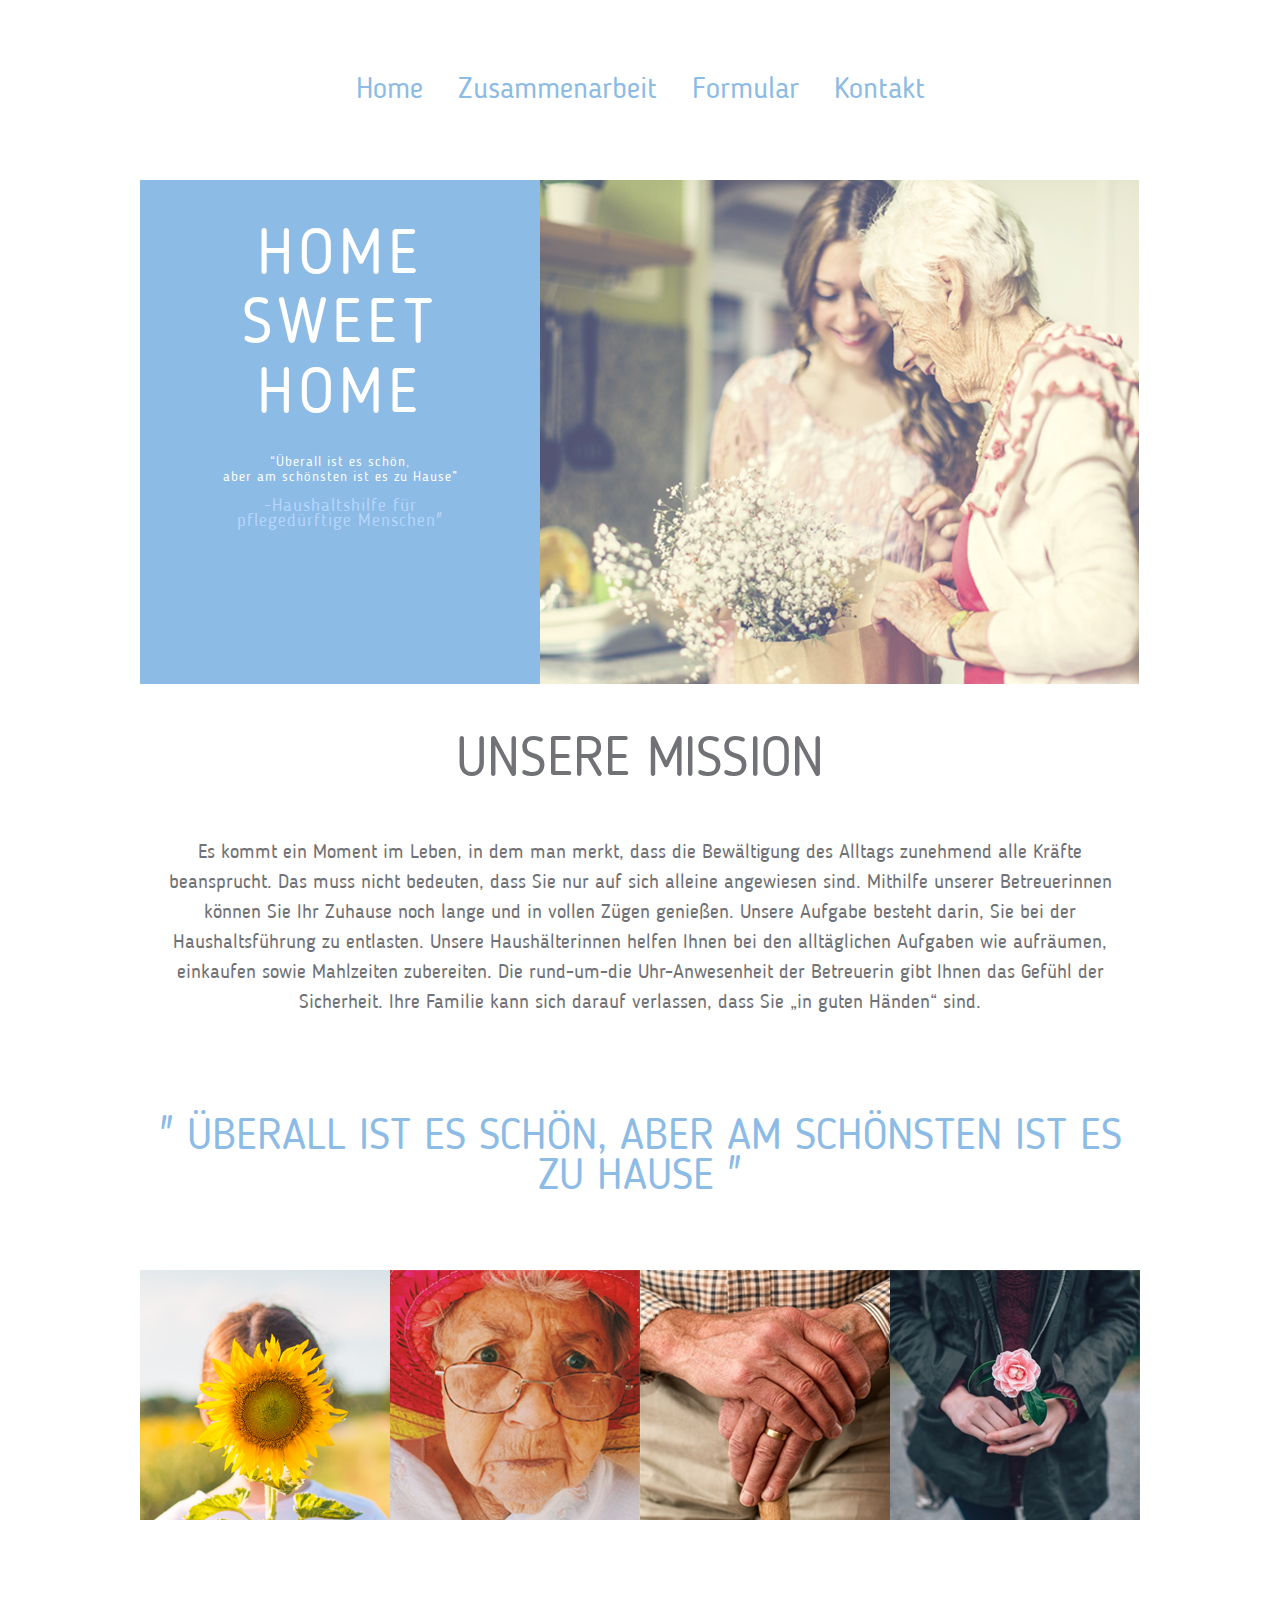
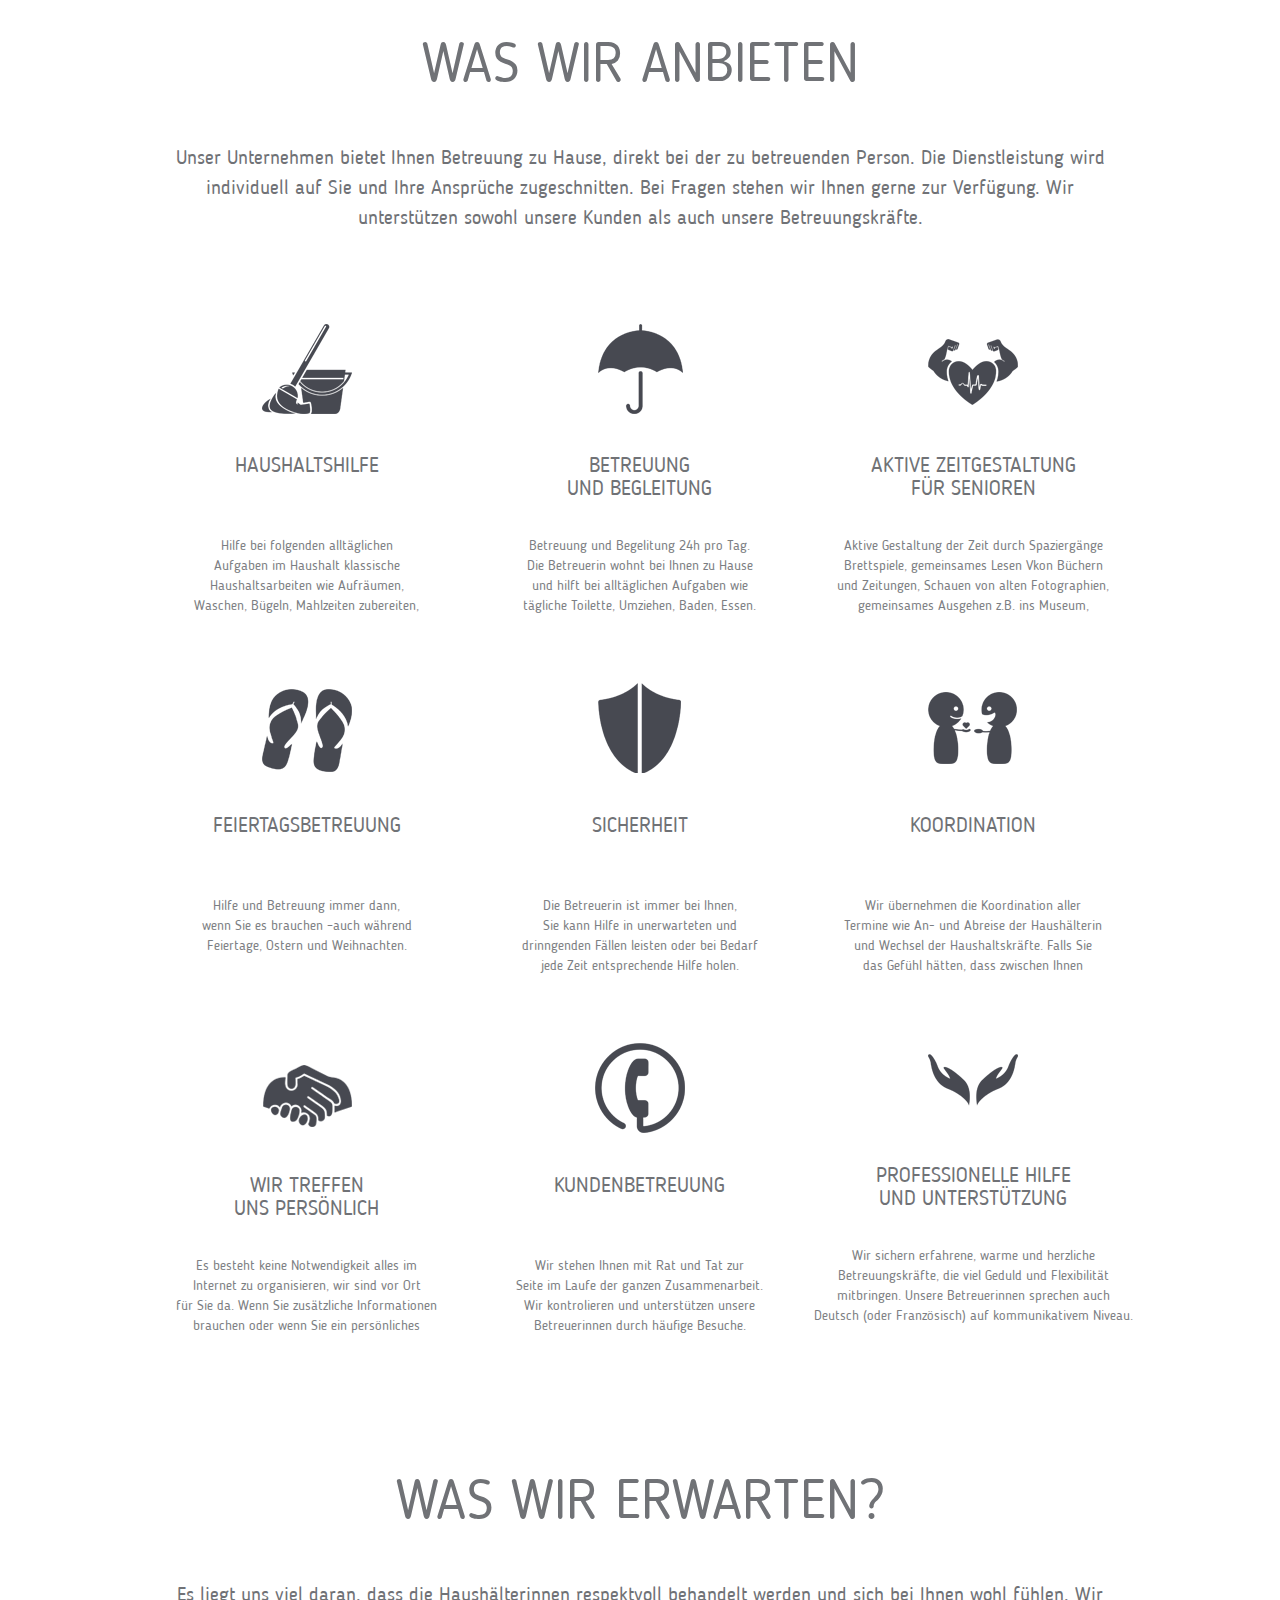
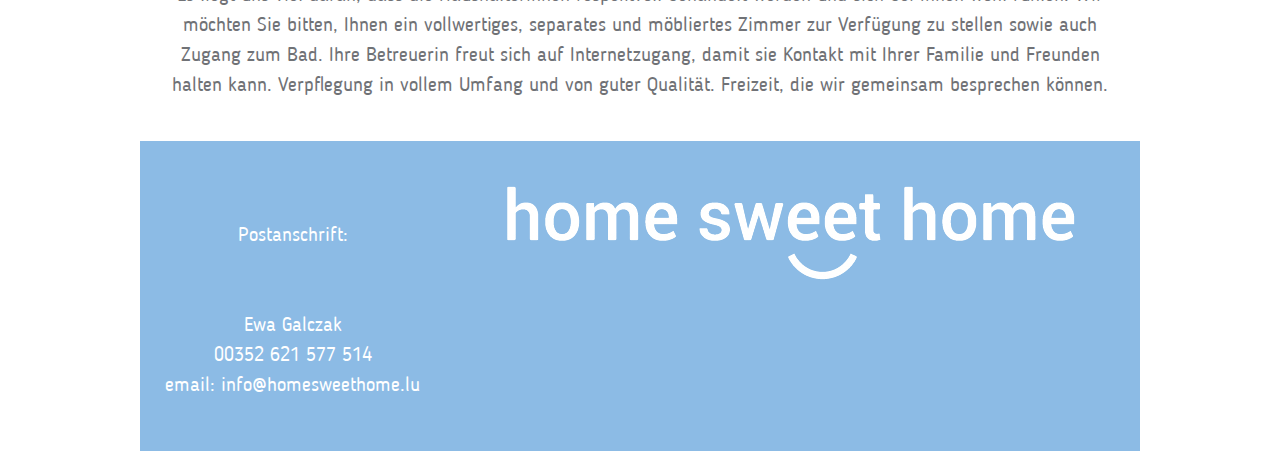
==== index.html @ 0ccbe376 "Add new files" ====
<!DOCTYPE html>
<html lang="en">

<head>
    <meta charset="UTF-8">
    <meta name="viewport" content="width=device-width, initial-scale=1.0">
    <meta http-equiv="X-UA-Compatible" content="ie=edge">
    <link rel="apple-touch-icon" sizes="180x180" href="favicon/apple-touch-icon.png">
    <link rel="icon" type="image/png" sizes="32x32" href="favicon/favicon-32x32.png">
    <link rel="icon" type="image/png" sizes="16x16" href="favicon/favicon-16x16.png">
    <link rel="manifest" href="/site.webmanifest">
    <link rel="mask-icon" href="/safari-pinned-tab.svg" color="#5bbad5">
    <meta name="msapplication-TileColor" content="#da532c">
    <meta name="theme-color" content="#ffffff">

    <link rel="stylesheet" href="https://cdnjs.cloudflare.com/ajax/libs/materialize/1.0.0/css/materialize.min.css">
    <link rel="stylesheet" href="css/style.css">
    <!-- WAZNE DODANE LINK Z MATERIALIZE!!!!!!!!!!! -->
    <!-- <link rel="stylesheet" href="https://cdnjs.cloudflare.com/ajax/libs/uikit/2.xx.x/css/uikit.min.css" /> -->
    <!-- <link rel="stylesheet" href="css/uikit.almost-flat.css"> -->
    <!-- almost ustawił -->
    <title>Document</title>
    <style>
        @media all and (-ms-high-contrast:none) {

            *::-ms-backdrop,
            .big-text,
            .photo {
                display: inline;
                overflow: hidden;
            }
        }

        @font-face {
            font-family: 'BloggerSans';
            src: url('fonts/BloggerSans.eot');
            /* IE9 Compat Modes */
            src: url('fonts/BloggerSans.eot?#iefix') format('embedded-opentype'),
                /* IE6-IE8 */
                url('fonts/BloggerSans.woff') format('woff'),
                /* Modern Browsers */
                url('fonts/BloggerSans.ttf') format('truetype'),
                /* Safari, Android, iOS */
                url('fonts/BloggerSans.svg#BloggerSans') format('svg');
            /* Legacy iOS */
            font-style: normal;
            font-weight: normal;
            text-rendering: optimizeLegibility;
        }

        .textanddescription span {
            font-weight: 200;
        }
    </style>
</head>

<body>
    <div class="container">

        <header>
            <div class="menu">
                <ul>
                    <li>
                        <a href="#index.html">Home</a>
                    </li>
                    <li>
                        <a href="zusammenarbeit.html">Zusammenarbeit</a>
                    </li>
                    <li>
                        <a href="formular.html">Formular</a>
                    </li>
                    <li>
                        <a href="kontakt.html">Kontakt</a>
                    </li>
                </ul>
            </div>


            <!-- <section class="slider" id="home"> -->
            <section class="slider">
                <div class="big-text">
                    <h1>HOME<br><span>SWEET</span><br>HOME</h1>
                    <div class="small-text">
                        <p>“Überall ist es schön,
                            <br>
                            aber am schönsten ist es zu Hause”
                        </p>
                        <div class="small-text-two">
                            <p>-Haushaltshilfe für
                                <br>
                                pflegedürftige Menschen"
                            </p>
                        </div>

                    </div>
                </div>
                <div class="photo">
                    <img src="img/img1.png" alt="für ältere Menschen in Luxemburg Pflege">
                </div>

            </section>

        </header>
        <main class="home">
            <div class="textanddescription">
                <p>unsere Mission</p>
                <span>Es kommt ein Moment im Leben, in dem man merkt, dass die Bewältigung des Alltags zunehmend alle
                    Kräfte
                    beansprucht. Das muss nicht bedeuten, dass Sie nur auf sich alleine angewiesen sind. Mithilfe
                    unserer
                    Betreuerinnen können Sie Ihr Zuhause noch lange und in vollen Zügen genießen. Unsere Aufgabe besteht
                    darin, Sie bei der Haushaltsführung zu entlasten. Unsere Haushälterinnen helfen Ihnen bei den
                    alltäglichen Aufgaben wie aufräumen, einkaufen sowie Mahlzeiten zubereiten. Die rund-um-die
                    Uhr-Anwesenheit der Betreuerin gibt Ihnen das Gefühl der Sicherheit. Ihre Familie kann sich darauf
                    verlassen, dass Sie „in guten Händen“ sind.</span>
            </div>
            <h3>&quot; Überall ist es schön, aber am schönsten ist es zu Hause &quot;</h3>
            <div class="row">
                <div class="col s3">
                    <img src="img/img5.png" alt="sitter sind Sonne">
                </div>
                <div class="col s3">
                    <img src="img/img2.png" alt="eine alte Dame mit Brille">
                </div>
                <div class="col s3">
                    <img src="img/img3.png" alt="senilität">
                </div>
                <div class="col s3">
                    <img src="img/img4.png" alt="displays von Zuneigung">
                </div>
            </div>
            <div class="textanddescription">
                <p>was wir anbieten</p>
                <span>Unser Unternehmen bietet Ihnen Betreuung zu Hause, direkt bei der zu betreuenden Person. Die
                    Dienstleistung wird individuell auf Sie und Ihre Ansprüche zugeschnitten. Bei Fragen stehen wir
                    Ihnen
                    gerne zur Verfügung.
                    Wir unterstützen sowohl unsere Kunden als auch unsere Betreuungskräfte.</span>
            </div>

            <div class="row">
                <div class="col s12 m6 l4">
                    <img src="icons/homehelp.png" alt="haushalt">
                    <h2>HAUSHALTSHILFE</h2>
                    <p>Hilfe bei folgenden alltäglichen<br>
                        Aufgaben im Haushalt klassische<br>
                        Haushaltsarbeiten wie Aufräumen,<br>
                        Waschen, Bügeln, Mahlzeiten zubereiten,<br>
                        Einkaufen, Begleiten beim Arzttermin,<br>
                        beim Spaziergang usw.Unterstützen<br>
                        im Alltag.</p>
                    <!-- <a href="">weiterlesen</a> -->
                </div>
                <div class="col s12 m6 l4">
                    <img src="icons/care.png" alt="pflege">
                    <h2>BETREUUNG<br>und BEGLEITUNG</h2>
                    <p>Betreuung und Begelitung 24h pro Tag.<br>
                        Die Betreuerin wohnt bei Ihnen zu Hause<br>
                        und hilft bei alltäglichen Aufgaben wie<br>
                        tägliche Toilette, Umziehen, Baden, Essen.
                    </p>
                    <a href=""></a>
                </div>
                <div class="col s12 m6 l4">
                    <img src="icons/health.png" alt="pferdegesundheit">
                    <h2>AKTIVE ZEITGESTALTUNG<br>FÜR SENIOREN</h2>
                    <p>Aktive Gestaltung der Zeit durch
                        Spaziergänge<br>
                        Brettspiele, gemeinsames Lesen Vkon Büchern<br>
                        und Zeitungen, Schauen von alten Fotographien,<br>
                        gemeinsames Ausgehen z.B. ins Museum,<br>
                        in eine Galerie, je nach Möglichkeit vor<br>
                        Ort.Aufmuntern der Senioren zu Aktivitäten,<br>
                        um ihr psychisches und körperiches<br>
                        Wohlbefinden zu verbessern.
                    </p>
                    <!-- <a href="">weiterlesen</a> -->
                </div>
                <div class="col s12 m6 l4">
                    <img src="icons/holidays.png" alt="ausflüge mit Senioren">
                    <h2>FEIERTAGSBETREUUNG</h2>
                    <p>Hilfe und Betreuung immer dann,<br>
                        wenn Sie es brauchen –auch während<br>
                        Feiertage, Ostern und Weihnachten.</p>
                    <a href=""></a>
                </div>
                <div class="col s12 m6 l4">
                    <img src="icons/shield.png" alt="babysitterin ist immer weiter">
                    <h2>SICHERHEIT</h2>
                    <p>Die Betreuerin ist immer bei Ihnen,<br>
                        Sie kann Hilfe in unerwarteten und<br>
                        drinngenden Fällen leisten oder bei Bedarf<br>
                        jede Zeit entsprechende Hilfe holen.
                    </p>
                    <a href=""></a>
                </div>
                <div class="col s12 m6 l4">
                    <img src="icons/people.png" alt="das Unternehmen kümmert sich um alles">
                    <h2>KOORDINATION</h2>
                    <p>Wir übernehmen die Koordination aller<br>
                        Termine wie An- und Abreise der Haushälterin<br>
                        und Wechsel der Haushaltskräfte. Falls Sie<br>
                        das Gefühl hätten, dass zwischen Ihnen<br>
                        und der Betreuerin die “Chemie” nicht<br>
                        stimmt, sprechen Sie uns bitte an.<br>
                        Wir gehen dieses Thema gemeinsam an und<br>
                        finden eine Lösung, die Sie zufrieden stellt.</p>
                    <!-- <a href="">weiterlesen</a> -->
                </div>
                <div class="col s12 m6 l4">
                    <img src="icons/handshake.png" alt="wir treffen uns persönlich">
                    <h2>WIR TREFFEN<br> UNS PERSÖNLICH</h2>
                    <p>Es besteht keine Notwendigkeit alles im<br>
                        Internet zu organisieren, wir sind vor Ort <br>
                        für Sie da. Wenn Sie zusätzliche Informationen<br>
                        brauchen oder wenn Sie ein persönliches <br>
                        Gespräch wünschen, können wir gerne einen<br>
                        Termin vereinbaren.
                    </p>
                    <!-- <a href="">weiterlesen</a> -->
                </div>
                <div class="col s12 m6 l4">
                    <img src="icons/service.png" alt="aktive Telefon">
                    <h2>KUNDENBETREUUNG</h2>
                    <p>Wir stehen Ihnen mit Rat und Tat zur<br>
                        Seite im Laufe der ganzen Zusammenarbeit.<br>
                        Wir kontrolieren und unterstützen unsere<br>
                        Betreuerinnen durch häufige Besuche.</p>
                    <a href=""></a>
                </div>
                <div class="col s12 m12 l4">
                    <img src="icons/support.png" alt="Hilfe und Unterstützung">
                    <h2>PROFESSIONELLE HILFE<br>UND UNTERSTÜTZUNG</h2>
                    <p>Wir sichern erfahrene, warme und herzliche<br>
                        Betreuungskräfte, die viel Geduld und Flexibilität<br>
                        mitbringen. Unsere Betreuerinnen sprechen auch<br>
                        Deutsch (oder Französisch) auf kommunikativem Niveau.</p>
                    <a href=""></a>
                </div>
            </div>
            <div class="textanddescription">
                <p>was wir erwarten?</p>
                <span>Es liegt uns viel daran, dass die Haushälterinnen respektvoll behandelt werden und sich bei Ihnen
                    wohl
                    fühlen. Wir möchten Sie bitten, Ihnen ein vollwertiges, separates und möbliertes Zimmer zur
                    Verfügung zu
                    stellen sowie auch Zugang zum Bad. Ihre Betreuerin freut sich auf Internetzugang, damit sie Kontakt
                    mit
                    Ihrer Familie und Freunden halten kann. Verpflegung in vollem Umfang und von guter Qualität.
                    Freizeit,
                    die wir gemeinsam besprechen können.</span>
            </div>
        </main>
        <footer id="contact">
            <section class="contact">
                <p>Postanschrift:<br>
                    <br>
                    <br> Ewa Galczak<br> 00352 621 577 514
                    <br> email: info@homesweethome.lu
                </p>
            </section>
            <figure>
                <img src="img/homesweethome.png" alt="Firmenlogo">
            </figure>

        </footer>


    </div>



    <!-- Compiled and minified JavaScript -->
    <script src="https://cdnjs.cloudflare.com/ajax/libs/materialize/1.0.0/js/materialize.min.js"></script>
</body>

</html>
---- css/style.css ----
/* * {
    box-sizing: border-box;
} */
*,
*:before,
*:after {
    box-sizing: border-box;
}

/* html {
    font-family: "Helvetica Neue", Helvetica, Arial, sans-serif;
} */

body {
    margin: 0;
    padding: 0;
    text-align: center;
    font-family: 'Bloggersans';
}

/* sprawedzic container czy home */
.container {
    max-width: 1000px;
    margin: 0 auto;
    left: 0;
    right: 0;
    width: 100%;

}

/* header,
.menu,
.slider {
    display: block;
} */

a {
    text-decoration: none;
    color: #8cbbe5;
}

img {
    max-width: 100%;
    height: auto;
    /* vertical-align: middle; */
}



.menu ul {
    list-style: none;
    margin: 0;
    padding: 0;
    line-height: 160px;
    display: block;
    /*	position: sticky;*/
}

.menu li {
    display: inline-block;
    /*menu w lini poziomej*/
    margin: 0;
    font-weight: 400;



}

.menu a {
    color: #8cbbe5;
    padding: 10px 15px;
    font-size: 30px;
    display: block;
}

.menu a:hover {
    text-decoration: underline;
    background: #faf9f9;
}


/* Slider */

.slider {
    /* display: flex;
    justify-content: space-between;
    align-items: stretch; */
    display: -ms-flexbox;
    display: -webkit-flex;
    display: flex;
    /* -ms-flex-wrap: wrap; */
    flex-wrap: wrap;
    margin: 0;
    padding: 0;
    list-style: none;
}

.slider img {
    display: block;
    /*WAZNE wyrownuje img z ramka obok na dole oba elementy zostaja wyrownane*/
    /* vertical-align: middle; */
}

.big-text {
    /* font-family: bloggersans; czcionka do ustawienia*/
    font-family: 'bloggersans';
    width: 40%;
    padding: 0 30px;
    background-color: #8cbbe5;
    font-size: 35.4px;
    text-align: center;
    text-transform: uppercase;
    letter-spacing: 0.7px;
    line-height: 2em;
    color: #fff;
    letter-spacing: 5px;
}

.big-text h1 {
    font-family: 'bloggersans';
}

.small-text {
    font-size: 14px;
    padding: 0 30px;
    line-height: 3.3em;
    letter-spacing: 1px;
    text-transform: none;
    line-height: 15px;
}

.small-text p {
    margin: 0;
}

.small-text-two p {
    margin: 0;
    font-size: 18px;
    font-weight: 300;
    color: #b7d6fc;
    text-align: center;
    padding-bottom: 80px;
    padding-top: 14px;

}

.photo {
    width: 60%;
    opacity: 0.9;


}

.big-text,
.small-text {
    display: block;
}



.home {
    width: 100%;
    max-width: 1000px;
    margin: 0 auto;
    padding: 0;
    left: 0;
    right: 0;
    display: block;
    position: relative;
    /* obizenie p od header */
    padding-top: 70px;
}

/* images */
/* .responsive {
    width: 100%;
    height: auto;
} */

.textanddescription {
    padding-left: 15px;
    padding-right: 15px;
    color: #707276;
}

.home h3 {
    text-align: center;
    font-size: 44px;
    color: #8cbbe5;
    font-family: 'bloggersans';
    font-weight: 400;
    text-transform: uppercase;
    margin-top: 60px;
    line-height: 40px;
    padding-bottom: 15px;
}

.home .row {
    padding-top: 40px;
    padding-left: 0;
    padding-right: 0;
}

.home .row>div {
    margin-bottom: 30px;
    padding: 0;
}

.textanddescription p {
    margin: 70px 0px 35px 0px;
    text-transform: uppercase;
    text-align: center;
    font-size: 55px;
    font-weight: 200;
}

/* line under P */
/* .textanddescription p:after {
    content: '';
    background: #707276;
    width: 75px;
    height: 2px;
    position: absolute;
    bottom: -17px;
    left: 0;
    right: 0;
    display: block;
    margin: auto;
} */

.textanddescription span {
    display: block;
    text-align: center;
    font-size: 20px;
    font-weight: 200;
    padding-bottom: 40px;
    color: #707276;
}

.home .row {
    text-align: center;
    overflow: hidden;
}

.home .row h2 {
    font-family: 'Bloggersans';
    font-size: 21px;
    font-weight: 400;
    text-transform: uppercase;
    color: #707276;
    letter-spacing: 0px;
    min-height: 60px;
}

.home .row p {
    color: #7c7e82;
    -webkit-transition: all 0.5s ease;
    -moz-transition: all 0.5s ease;
    -o-transition: all 0.5s ease;
    transition: all 0.5s ease;
    background: #fff;
    overflow: hidden;
    height: 83px;
}

/* .row>div {
    padding: 0;
} */

/* robi odstepy miedzy img */
/* img {
    max-width: 100%;
    height: auto;
    box-sizing: border-box;
} */

/* LIST zusammenarbeit */


.row {
    font: 400 14px/20px "Helvetica Neue",
        Helvetica,
        Arial,
        sans-serif;
    -webkit-font-smoothing: antialiased;
    text-shadow: 1px 1px 1px rgba(0, 0, 0, 0.004);
    color: #707276;
    font-family: 'Bloggersans';
}

.first-post {
    font: 400 14px/20px "Helvetica Neue", Helvetica, Arial, sans-serif;
    -webkit-font-smoothing: antialiased;
    text-shadow: 1px 1px 1px rgba(0, 0, 0, 0.004);
    color: #707276;
    font-family: 'Bloggersans';
    display: inline-block;
    counter-reset: increment2;
}

.first-post p.jeden {
    counter-increment: increment3;
    font-size: 22px;
    font-weight: 200;
    position: relative;
    padding-left: 100px;
    margin-bottom: 100px;
    min-height: 60px;
    margin-top: 100px;
    line-height: 28px;
}

.first-post p.jeden:before {
    content: counter(increment3);
    display: inline-block;
    position: absolute;
    left: 0px;
    top: 0px;
    width: 60px;
    height: 60px;
    background: #8cbbe5;
    line-height: 60px;
    text-align: center;
    font-size: 20px;
    color: #fff;
}

.first-post p.dwa {
    font-size: 22px;
    font-weight: 200;
    position: relative;
    padding-left: 100px;
    margin-bottom: 80px;
    min-height: 30px;
    line-height: 30px;
    margin-top: 0px;
    margin-left: 65px;
}

.first-post p.dwa:before {
    counter-increment: increment2;
    content: counter(increment2, lower-alpha);
    display: inline-block;
    position: absolute;
    left: 0px;
    top: 0px;
    width: 35px;
    height: 35px;
    background: #8cbbe5;
    line-height: 30px;
    text-align: center;
    font-size: 15px;
    color: #fff;
}

.first-post .p-special {
    font-size: 40px;
    line-height: 42px;
    text-align: center;
    color: #8cbbe5 !important;
    margin-bottom: 100px;
    margin-top: 130px;
}


/* /LIST */


/* FORMULAR */
.formular .title-formular span {
    display: block;
    text-align: left;
    font-size: 20px;
    font-weight: 400;
    color: #8cbbe5;
    margin-bottom: 30px;
    width: 100%;
}

/* Input size responisive */
.row .col.l4.m6.s12 {
    padding: 10px;
}




/* /FORMULAR */

/* KONTAKT */

/* colors */
.input-field label {
    color: #707276;
    font-size: 20px;
    font-weight: 200;
}

/* .material-icons{
    color: #1a237e !important;
    } */

.material-icons.active {
    color: #8cbbe5 !important;
}

/* label focus color */
.input-field input:focus+label {
    color: #8cbbe5 !important;
}


/* label underline focus color */
.row .input-field input:focus {
    border-bottom: 1px solid #8cbbe5 !important;
    box-shadow: 0 1px 0 0 #8cbbe5 !important
}

.input-field textarea:focus+label {
    color: #8cbbe5 !important;
}

.row .input-field textarea:focus {
    border-bottom: 1px solid #8cbbe5 !important;
    box-shadow: 0 1px 0 0 #8cbbe5 !important
}


/* button */
.btn {
    background-color: #8cbbe5;
}

.btn:hover {
    background-color: #5490c4;
}

/* /colors */


/* /KONTAKT */

/* FOOTER */
footer {
    display: flex;
    justify-content: space-between;
    background: #8cbbe5;
    padding: 30px 25px;
    /* margin-bottom: 30px; */
    overflow: hidden;
}

footer .contact {
    font-size: 20px;
    color: #fff;
    line-height: 20px;
    padding-top: 30px;
    line-height: 30px;

}

@media (max-width: 1050px) {
    .photo {
        display: none;
    }

    .big-text {
        width: 100%;
    }

    #contact {
        flex-direction: column;
        text-align: center;
    }

    .home {
        padding-top: 0px;
    }
}



/* 960px */
@media (min-width: 995px) {

    .col,
    .s12,
    .m6,
    .l4 {
        width: 33.333%;
    }
}

@media (min-width: 768px) {

    .col,
    .s12,
    .m6,
    .l4 {
        width: 50%;
    }
}

/* 502 */
@media (max-width: 734px) {
    .menu {
        width: 100%;
    }

    .menu li {
        display: block;
        text-align: center;
        margin: 0 0 5px;
        line-height: 25px;
    }

    .menu a {
        font-size: 23px;
    }



    .textanddescription p {
        font-size: 38px;
    }

    .first-post {
        padding-left: 84px;
    }


}

@media (max-width:480px) {
    .textanddescription p {
        font-size: 25px;
    }
}

@media (max-width: 720px) {
    .first-post p.dwa {
        font-size: 20px;
        margin-left: 0px;
    }

}
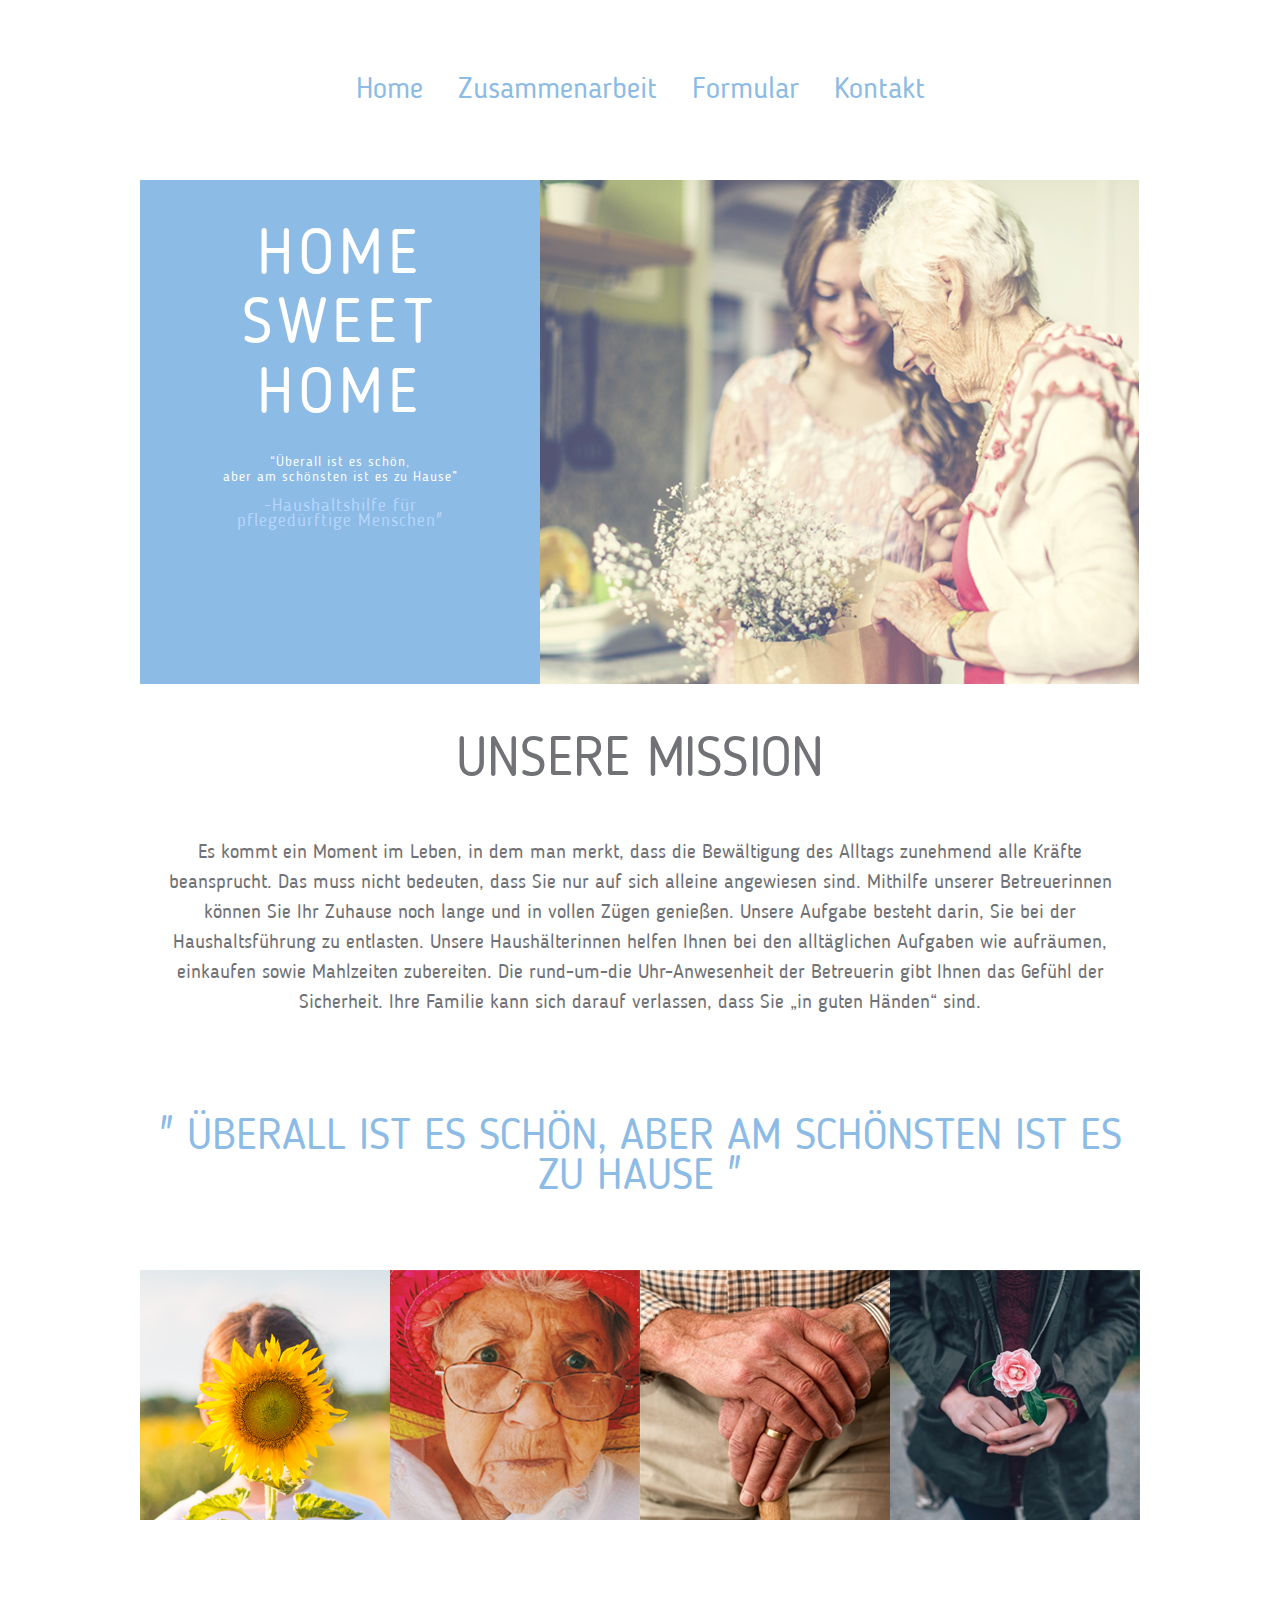
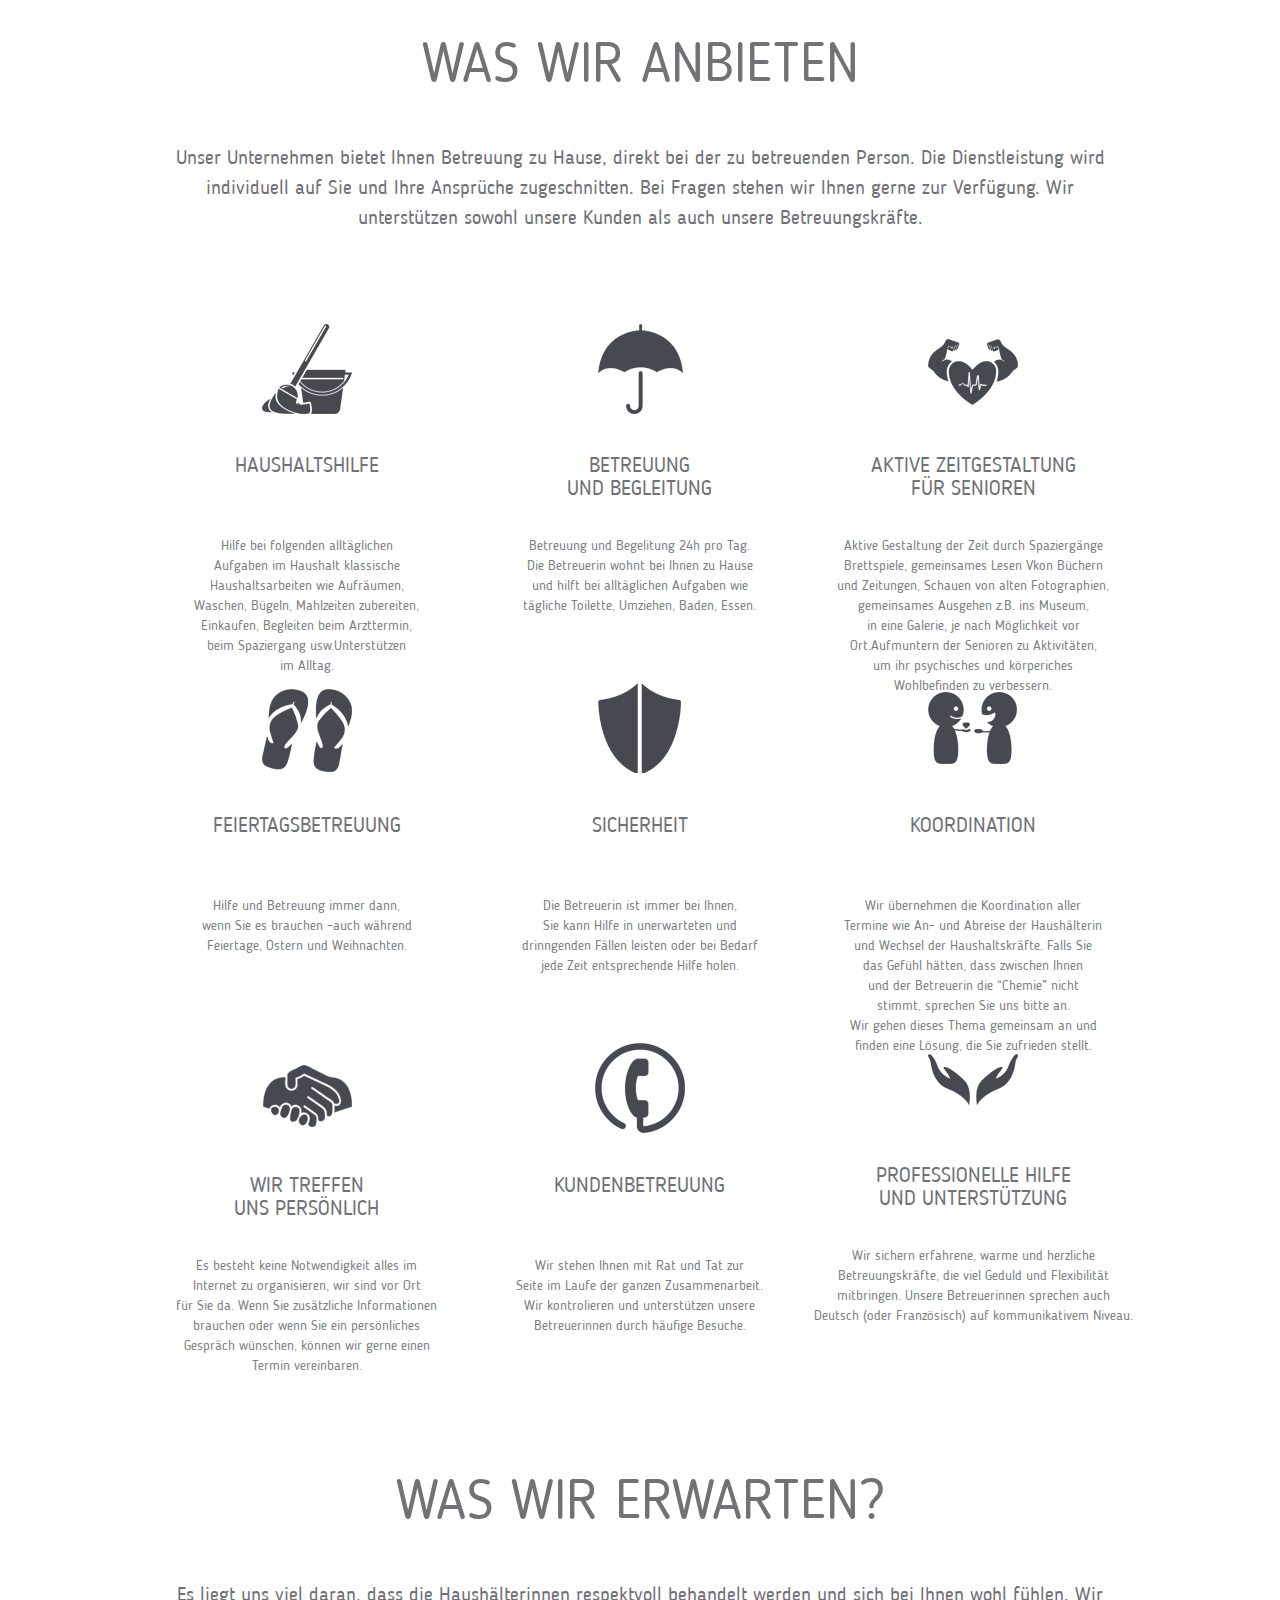
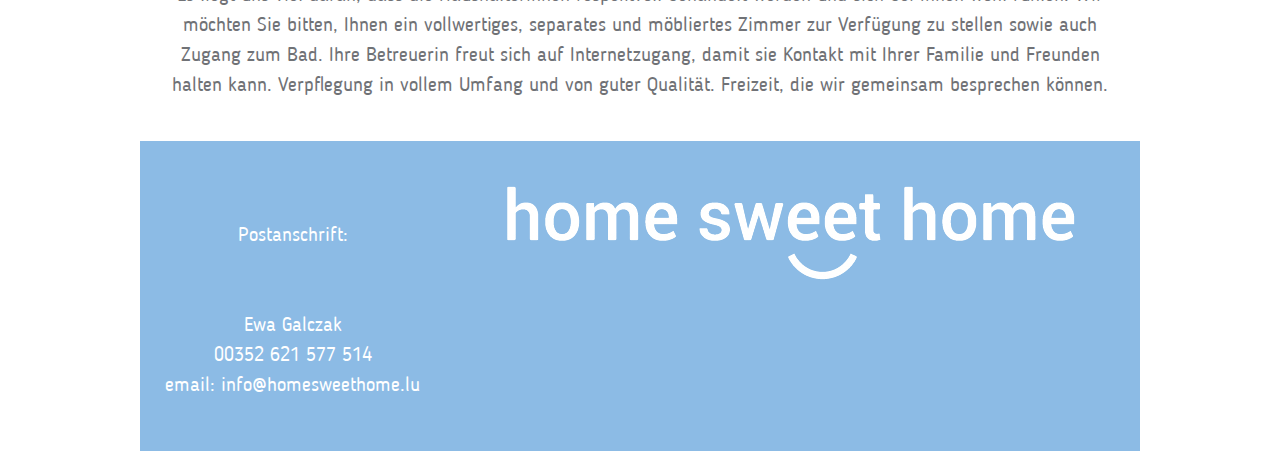
==== commit 48fda6cc: "add style html @media" ====
--- a/index.html
+++ b/index.html
@@ -51,6 +51,11 @@
         .textanddescription span {
             font-weight: 200;
         }
+
+        @media (max-width: 1050px) {
+            .photo {
+                display: none;
+            }
     </style>
 </head>
 
--- a/css/style.css
+++ b/css/style.css
@@ -259,7 +259,7 @@
     -o-transition: all 0.5s ease;
     transition: all 0.5s ease;
     background: #fff;
-    overflow: hidden;
+    /* overflow: hidden; */
     height: 83px;
 }
 
@@ -308,6 +308,7 @@
     min-height: 60px;
     margin-top: 100px;
     line-height: 28px;
+    height: auto;
 }
 
 .first-post p.jeden:before {
@@ -491,6 +492,13 @@
     }
 }
 
+/*
+@media (max-width: 800px) {
+    .first-post p.jeden {
+        padding-bottom: 220px;
+    }
+} */
+
 @media (min-width: 768px) {
 
     .col,
@@ -531,16 +539,25 @@
 
 }
 
-@media (max-width:480px) {
-    .textanddescription p {
-        font-size: 25px;
-    }
-}
-
 @media (max-width: 720px) {
     .first-post p.dwa {
         font-size: 20px;
         margin-left: 0px;
     }
 
+}
+
+
+@media (max-width:480px) {
+    .textanddescription p {
+        font-size: 25px;
+    }
+}
+
+
+
+@media (max-width:400px) {
+    .first-post .p-special {
+        margin-bottom: 173px;
+    }
 }